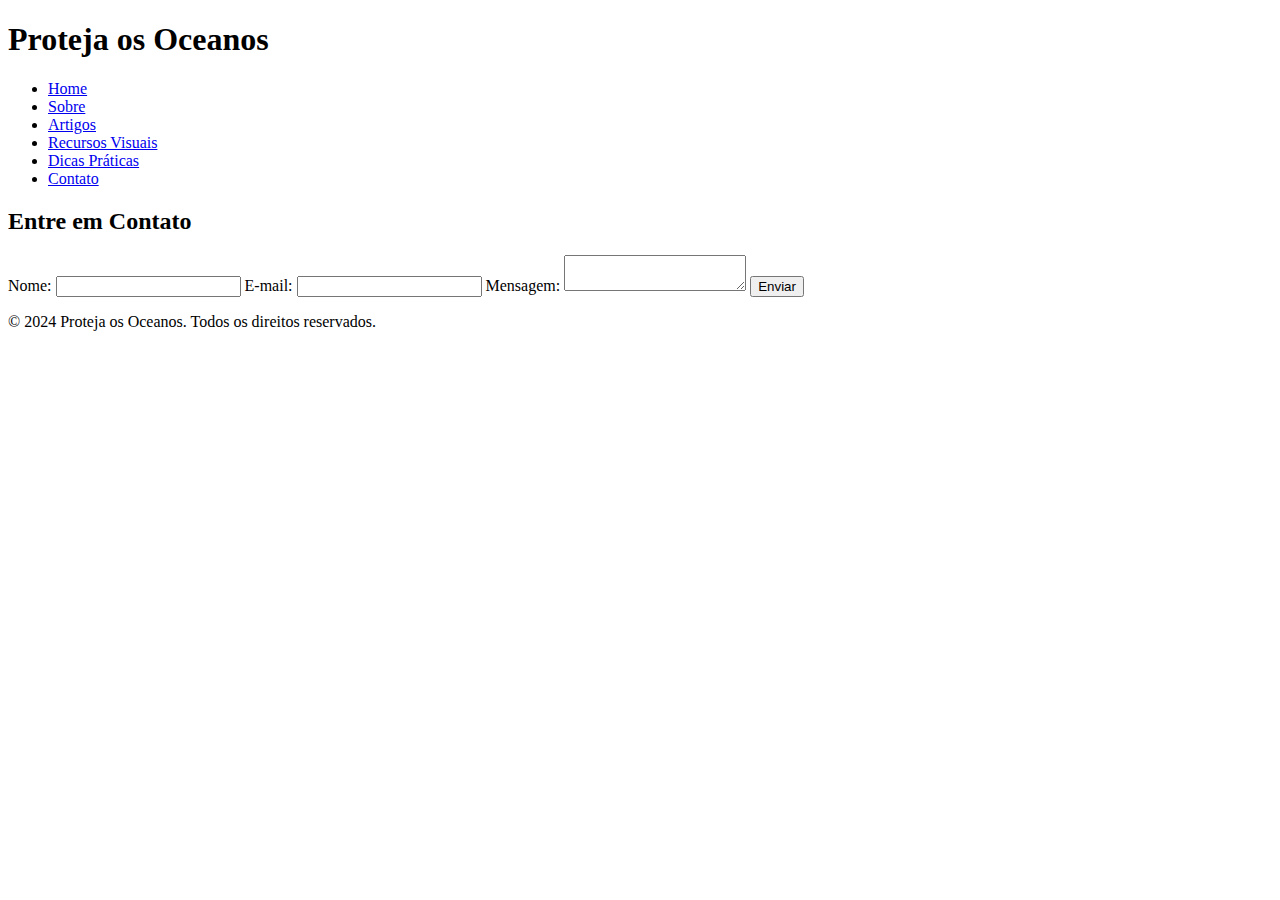
==== conta.html @ df11e775 "Create conta.html" ====
<!DOCTYPE html>
<html lang="pt">
<head>
    <meta charset="UTF-8">
    <meta name="viewport" content="width=device-width, initial-scale=1.0">
    <title>Proteja os Oceanos - Home</title>
    <script src="https://ajax.googleapis.com/ajax/libs/jquery/3.5.1/jquery.min.js"></script>
    <script src="scripts.js"></script>
    <link rel="stylesheet" href="styles4.css">
</head>
<body>
    <header>
        <h1>Proteja os Oceanos</h1>
        <nav>
            <ul>
                <li><a href="paginaincial.html">Home</a></li>
                <li><a href="sobre.html">Sobre</a></li>
                <li><a href="artigos.html">Artigos</a></li>
                <li><a href="recursos.html">Recursos Visuais</a></li>
                <li><a href="dicas.html">Dicas Práticas</a></li>
                <li><a href="contato.html">Contato</a></li>
            </ul>
        </nav>
    </header>
    <main>
        <section>
            <h2>Entre em Contato</h2>
            <form id="form-contato">
                <label for="name">Nome:</label>
                <input type="text" id="name" name="name" required>
                
                <label for="email">E-mail:</label>
                <input type="email" id="email" name="email" required>
                
                <label for="message">Mensagem:</label>
                <textarea id="message" name="message" required></textarea>
                
                <button type="submit" id="enviar-btn">Enviar</button>
            </form>
        </section>
    </main>
    <footer>
        <p>© 2024 Proteja os Oceanos. Todos os direitos reservados.</p>
    </footer>
</body>
</html>
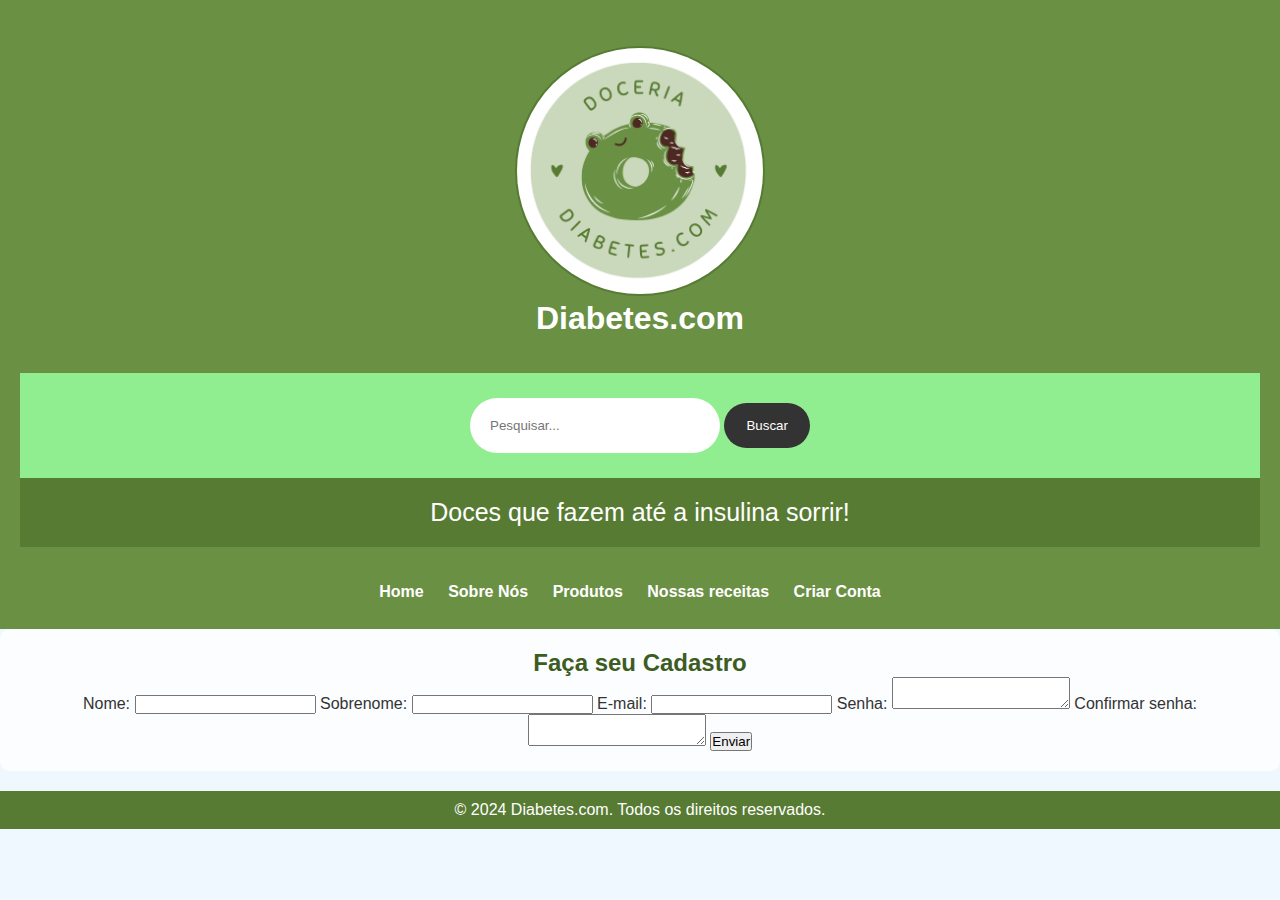
==== commit f900632d: "Update conta.html" ====
--- a/conta.html
+++ b/conta.html
@@ -1,46 +1,57 @@
 <!DOCTYPE html>
 <html lang="pt">
 <head>
-    <meta charset="UTF-8">
-    <meta name="viewport" content="width=device-width, initial-scale=1.0">
-    <title>Proteja os Oceanos - Home</title>
-    <script src="https://ajax.googleapis.com/ajax/libs/jquery/3.5.1/jquery.min.js"></script>
-    <script src="scripts.js"></script>
-    <link rel="stylesheet" href="styles4.css">
-</head>
+        <meta charset="UTF-8">
+        <meta name="viewport" content="width=device-width, initial-scale=1.0">
+        <title> Diabetes.com </title>
+        <link rel="stylesheet" href="style.css">
+        
+    </head>
 <body>
-    <header>
-        <h1>Proteja os Oceanos</h1>
+    <header><br><br>
+        <div class="header-content">
+<div><img src="Logo.png" class="logo"></div><h1> Diabetes.com </h1> <br><br>
+<div class="barraDePesquisa">
+<input type="text" placeholder="Pesquisar...">
+<button type="submit">Buscar</button>
+</div>
+<div class="slogan">Doces que fazem até a insulina sorrir!</div> <br>
+</div>
         <nav>
-            <ul>
-                <li><a href="paginaincial.html">Home</a></li>
-                <li><a href="sobre.html">Sobre</a></li>
-                <li><a href="artigos.html">Artigos</a></li>
-                <li><a href="recursos.html">Recursos Visuais</a></li>
-                <li><a href="dicas.html">Dicas Práticas</a></li>
-                <li><a href="contato.html">Contato</a></li>
+            <ul><br>
+                <li><a href="index.html"> Home </a></li>
+                <li><a href="sobre.html"> Sobre Nós </a></li>
+                <li><a href="produtos.html"> Produtos </a></li>
+                <li><a href="receitas.html"> Nossas receitas </a></li>
+                <li><a href="conta.html"> Criar Conta </a></li><br>
             </ul>
-        </nav>
+        </nav><br>
     </header>
     <main>
         <section>
-            <h2>Entre em Contato</h2>
+            <h2>Faça seu Cadastro</h2>
             <form id="form-contato">
                 <label for="name">Nome:</label>
                 <input type="text" id="name" name="name" required>
+
+                <label for="sobrenome">Sobrenome:</label>
+                <input type="text" id="sobrenome" name="sobrenome" required>
                 
                 <label for="email">E-mail:</label>
                 <input type="email" id="email" name="email" required>
                 
-                <label for="message">Mensagem:</label>
-                <textarea id="message" name="message" required></textarea>
+                <label for="senha">Senha: </label>
+                <textarea id="senha" name="senha" required></textarea>
+
+                <label for="confirmarsenha">Confirmar senha: </label>
+                <textarea id="confirmarsenha" name="confirmarsenha" required></textarea>
                 
                 <button type="submit" id="enviar-btn">Enviar</button>
             </form>
         </section>
     </main>
     <footer>
-        <p>© 2024 Proteja os Oceanos. Todos os direitos reservados.</p>
-    </footer>
+    <p>© 2024 Diabetes.com. Todos os direitos reservados.</p>
+</footer>
 </body>
 </html>
--- a/style.css
+++ b/style.css
@@ -0,0 +1,194 @@
+* {
+    margin: 0;
+    padding: 0;
+    box-sizing: border-box;
+}
+body {
+    font-family: 'Arial', sans-serif;
+    background-color: #f0f8ff;
+    color: #333;
+}
+.logo {
+    width: 250px;
+    height: 250px; 
+    border-radius: 50%; 
+    border: 2px solid #577B33;
+    margin: 0 15px;
+}
+
+.barraDePesquisa {
+    background-color: lightgreen;
+    padding: 25px; 
+}
+
+.barraDePesquisa input[type="text"] {
+    padding: 20px;
+    width: 250px;
+    border: none;
+    border-radius: 40px;
+}
+footer p {
+    color: white;
+}
+footer {
+    background-color: #577B33;
+    color: white;
+    text-align: center;
+    padding: 10px ;
+    width: 100%;
+
+}  
+.barraDePesquisa button {
+    padding: 15px 22px;
+    background-color: #333;
+    color: #fff;
+    border: none;
+    border-radius: 30px;
+    cursor: pointer;
+}
+
+.slogan {
+    background-color: #577B33;
+    padding: 20px 0; 
+    font-size: 25px;
+}
+header {
+    background-color: #6A9044;
+    color: #fff;
+    padding: 10px 20px;
+    text-align: center;
+}
+header nav ul {
+    list-style-type: none;
+    padding: 0;
+}
+header nav ul li {
+    display: inline;
+    margin-right: 20px;
+}
+
+header nav ul li a {
+    color: #ffffff;
+    text-decoration: none;
+}
+
+a {
+    text-decoration: none;
+    color: #333;
+}
+
+a:hover {
+    color: #666;
+}
+.promocoes-carrosel {
+    position: relative;
+    overflow: hidden;
+    margin-bottom: 20px;
+}
+
+.promo-item {
+    display: none;
+}
+
+.promo-item img {
+    width: 25%;
+    height: auto;
+}
+
+
+.promocoes-carrosel .prev,
+.promocoes-carrosel .next {
+    position: absolute;
+    top: 50%;
+    transform: translateY(-50%);
+    background-color: rgba(255, 255, 255, 0.5); /* Fundo semi-transparente */
+    border: none;
+    color: #333;
+    font-size: 18px;
+    padding: 10px;
+    cursor: pointer;
+    z-index: 1;
+}
+
+.promocoes-carrosel .prev {
+    left: 20px;
+}
+
+.promocoes-carrosel .next {
+    right: 5px;
+}
+
+
+.navigation-buttons {
+    position: absolute;
+    top: 50%;
+    transform: translateY(-50%);
+}
+
+.prev, .next {
+    background-color: rgba(0, 0, 0, 0.5);
+    color: white;
+    border: none;
+    padding: 10px 15px;
+    cursor: pointer;
+    font-size: 16px;
+    transition: background-color 0.3s;
+}
+
+.prev:hover, .next:hover {
+    background-color: rgba(0, 0, 0, 0.8);
+}
+
+
+.footer {
+    text-align: center;
+    background-color: #577B33;
+    color: white;
+    padding: 10px 0;
+    width: 100%;
+}
+
+section:after {
+    content: "";
+    display: table;
+    clear: both;
+    text-align: center;
+}
+
+section {
+    padding: 20px;
+    background-color: #ffffffb5;
+    border-radius: 10px;
+    margin-bottom: 20px;
+    text-align: center;
+}
+
+h2 {
+    color: #3d5c1f;
+}
+
+article {
+    margin-top: 20px;
+    padding: 20px;
+    background-color: #6c9047;
+    border-radius: 8px;
+    box-shadow: 0 4px 8px rgba(0, 0, 0, 0.1);
+}
+
+h3 {
+    color: white;
+}
+
+p {
+    color: white;
+}
+
+a {
+    color: white;
+    text-decoration: none;
+    font-weight: bold;
+}
+
+a:hover {
+    text-decoration: underline;
+}
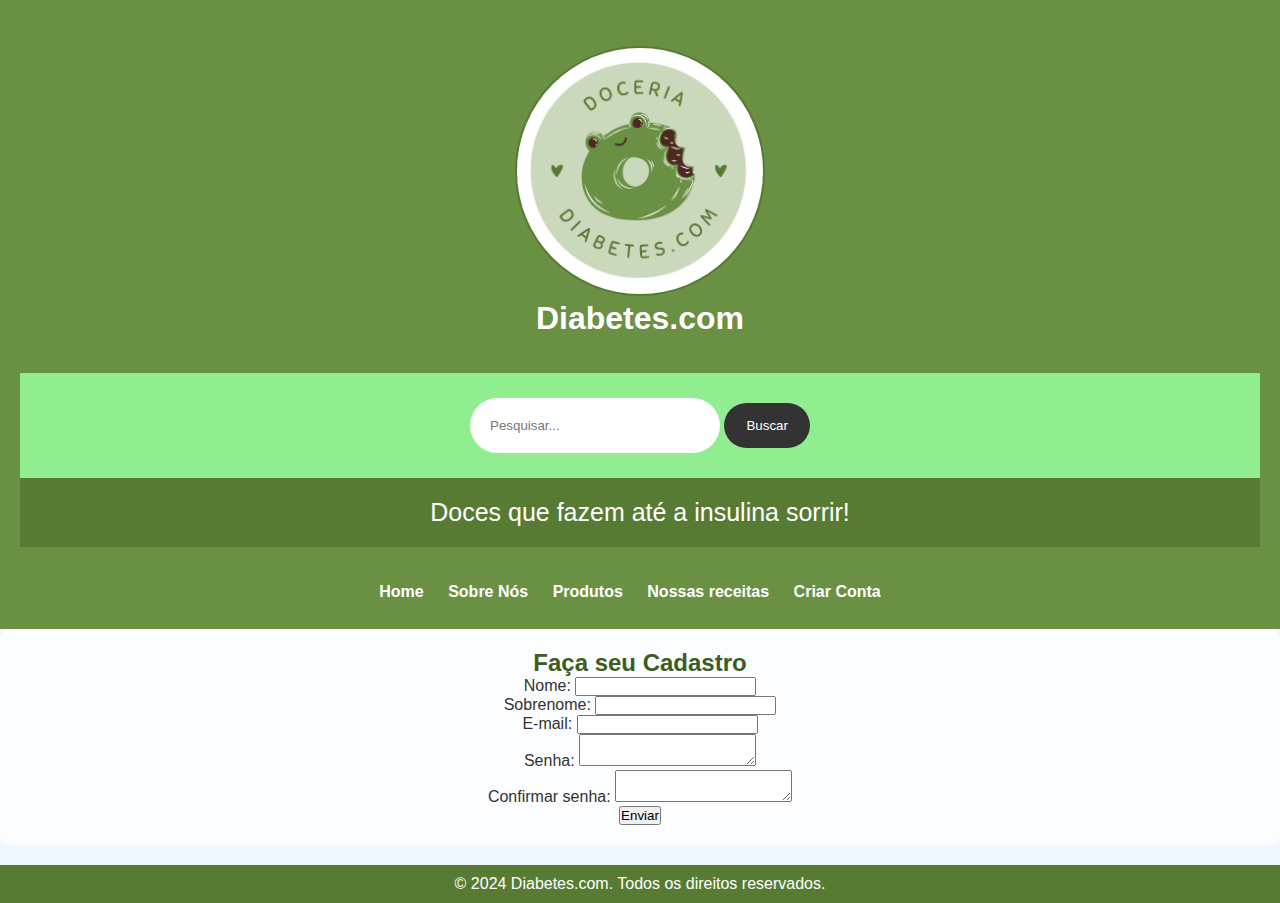
==== commit ee8cbc3f: "Update conta.html" ====
--- a/conta.html
+++ b/conta.html
@@ -32,21 +32,21 @@
             <h2>Faça seu Cadastro</h2>
             <form id="form-contato">
                 <label for="name">Nome:</label>
-                <input type="text" id="name" name="name" required>
+                <input type="text" id="name" name="name" required><br>
 
                 <label for="sobrenome">Sobrenome:</label>
-                <input type="text" id="sobrenome" name="sobrenome" required>
+                <input type="text" id="sobrenome" name="sobrenome" required><br>
                 
                 <label for="email">E-mail:</label>
-                <input type="email" id="email" name="email" required>
+                <input type="email" id="email" name="email" required><br>
                 
                 <label for="senha">Senha: </label>
-                <textarea id="senha" name="senha" required></textarea>
+                <textarea id="senha" name="senha" required></textarea><br>
 
                 <label for="confirmarsenha">Confirmar senha: </label>
-                <textarea id="confirmarsenha" name="confirmarsenha" required></textarea>
+                <textarea id="confirmarsenha" name="confirmarsenha" required></textarea><br>
                 
-                <button type="submit" id="enviar-btn">Enviar</button>
+                <button type="submit" id="enviar-btn">Enviar</button><br>
             </form>
         </section>
     </main>
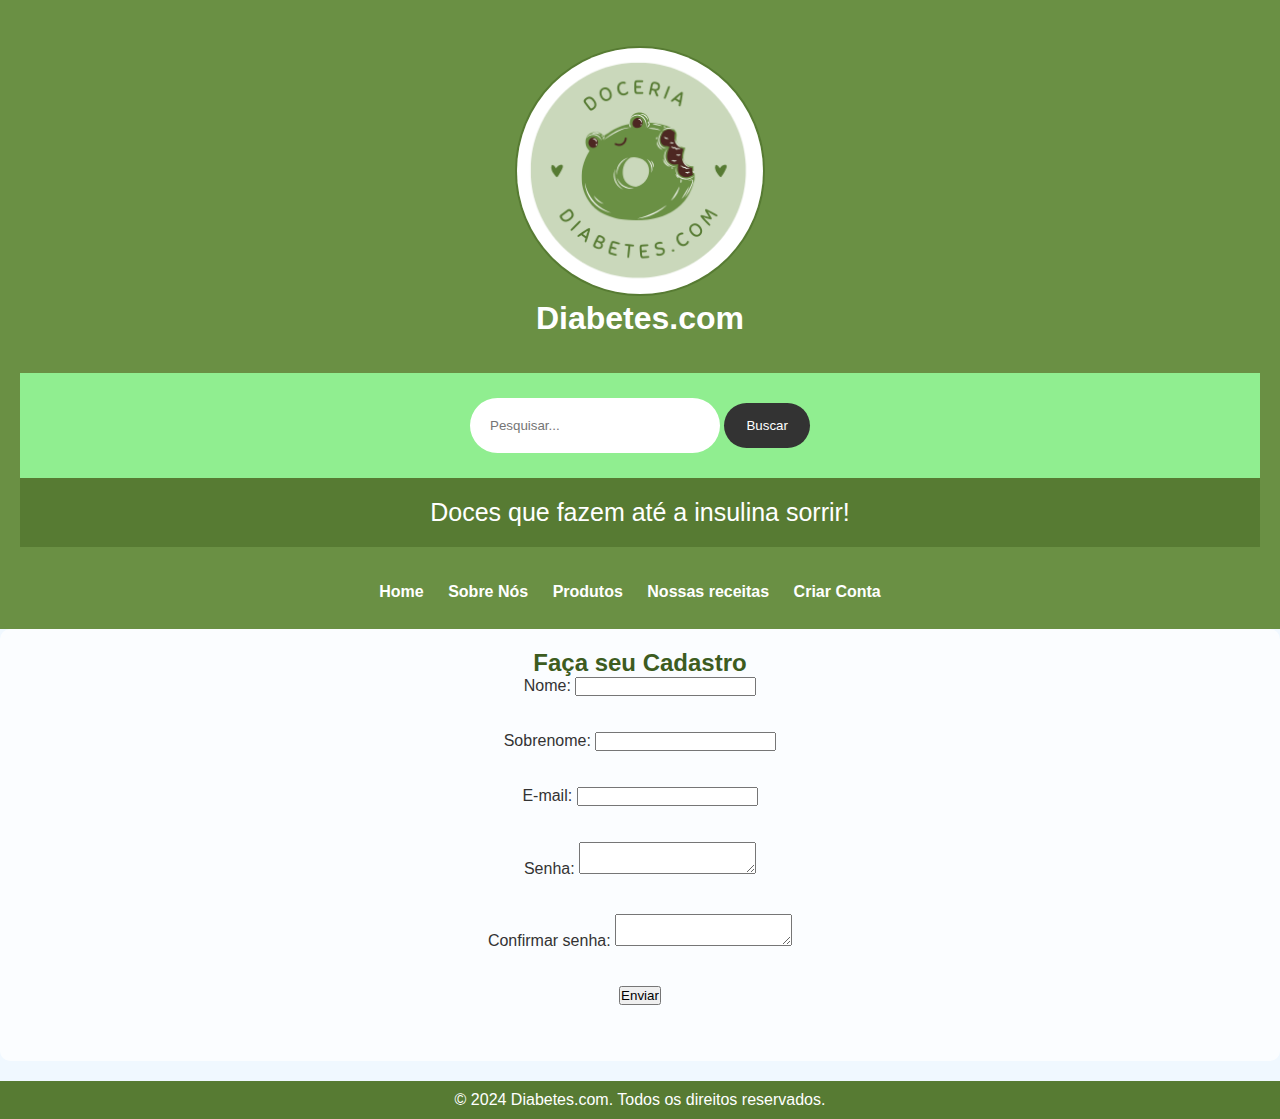
==== commit a4db2c14: "Update conta.html" ====
--- a/conta.html
+++ b/conta.html
@@ -32,21 +32,21 @@
             <h2>Faça seu Cadastro</h2>
             <form id="form-contato">
                 <label for="name">Nome:</label>
-                <input type="text" id="name" name="name" required><br>
+                <input type="text" id="name" name="name" required><br><br><br>
 
                 <label for="sobrenome">Sobrenome:</label>
-                <input type="text" id="sobrenome" name="sobrenome" required><br>
+                <input type="text" id="sobrenome" name="sobrenome" required><br><br><br>
                 
                 <label for="email">E-mail:</label>
-                <input type="email" id="email" name="email" required><br>
+                <input type="email" id="email" name="email" required><br><br><br>
                 
                 <label for="senha">Senha: </label>
-                <textarea id="senha" name="senha" required></textarea><br>
+                <textarea id="senha" name="senha" required></textarea><br><br><br>
 
                 <label for="confirmarsenha">Confirmar senha: </label>
-                <textarea id="confirmarsenha" name="confirmarsenha" required></textarea><br>
+                <textarea id="confirmarsenha" name="confirmarsenha" required></textarea><br><br><br>
                 
-                <button type="submit" id="enviar-btn">Enviar</button><br>
+                <button type="submit" id="enviar-btn">Enviar</button><br><br><br>
             </form>
         </section>
     </main>
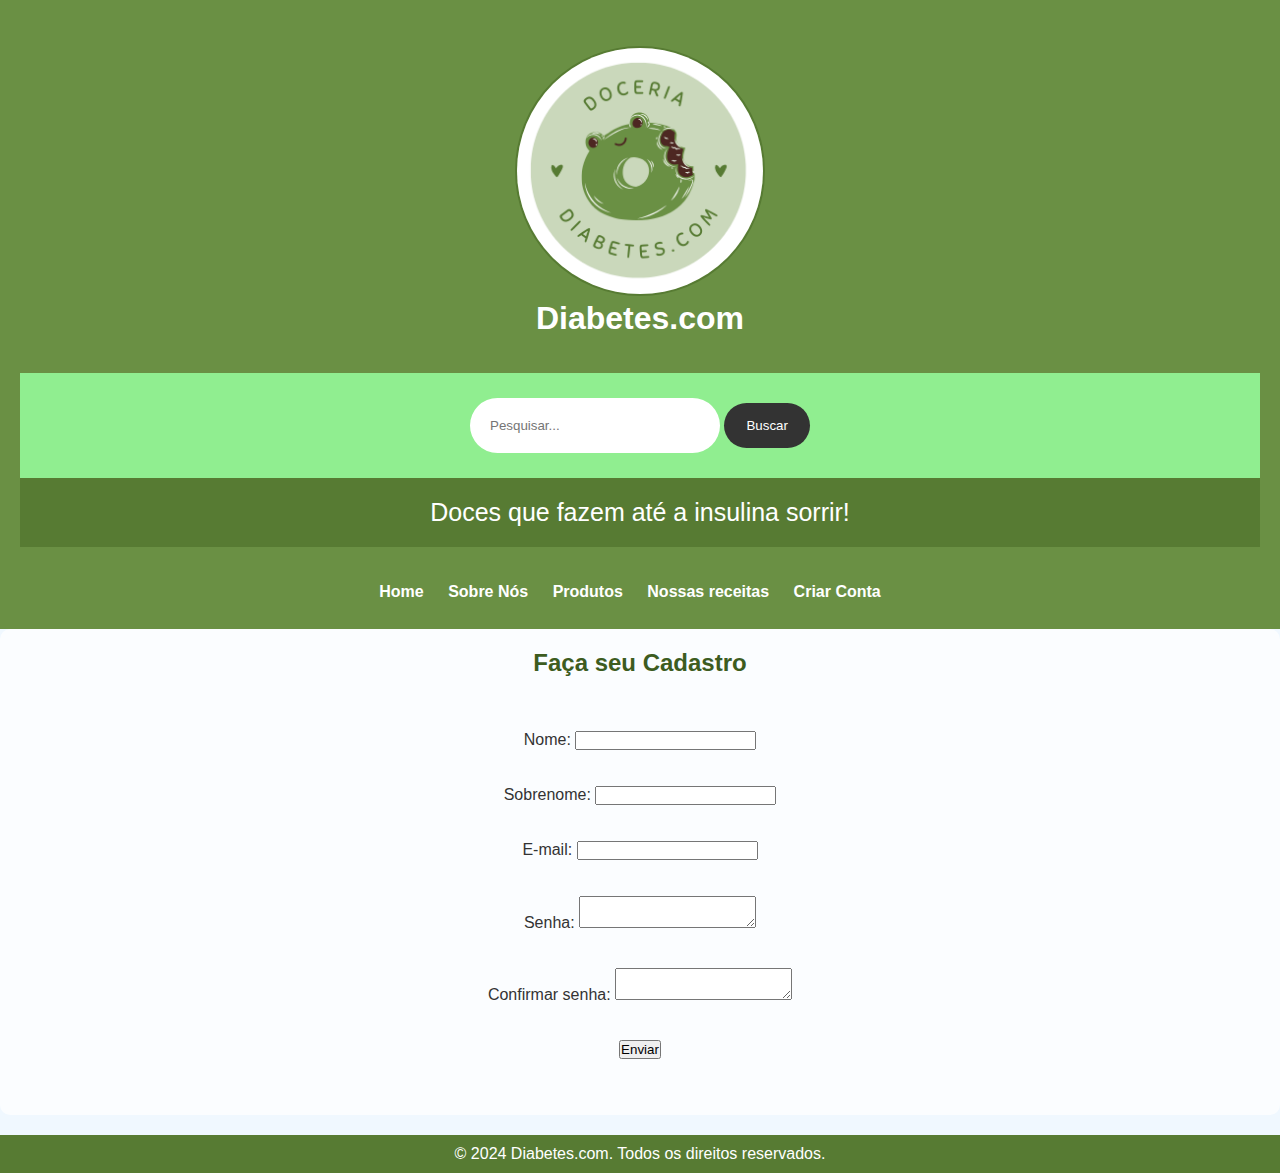
==== commit fb44f741: "Update conta.html" ====
--- a/conta.html
+++ b/conta.html
@@ -29,7 +29,7 @@
     </header>
     <main>
         <section>
-            <h2>Faça seu Cadastro</h2>
+            <h2>Faça seu Cadastro</h2><br><br><br>
             <form id="form-contato">
                 <label for="name">Nome:</label>
                 <input type="text" id="name" name="name" required><br><br><br>
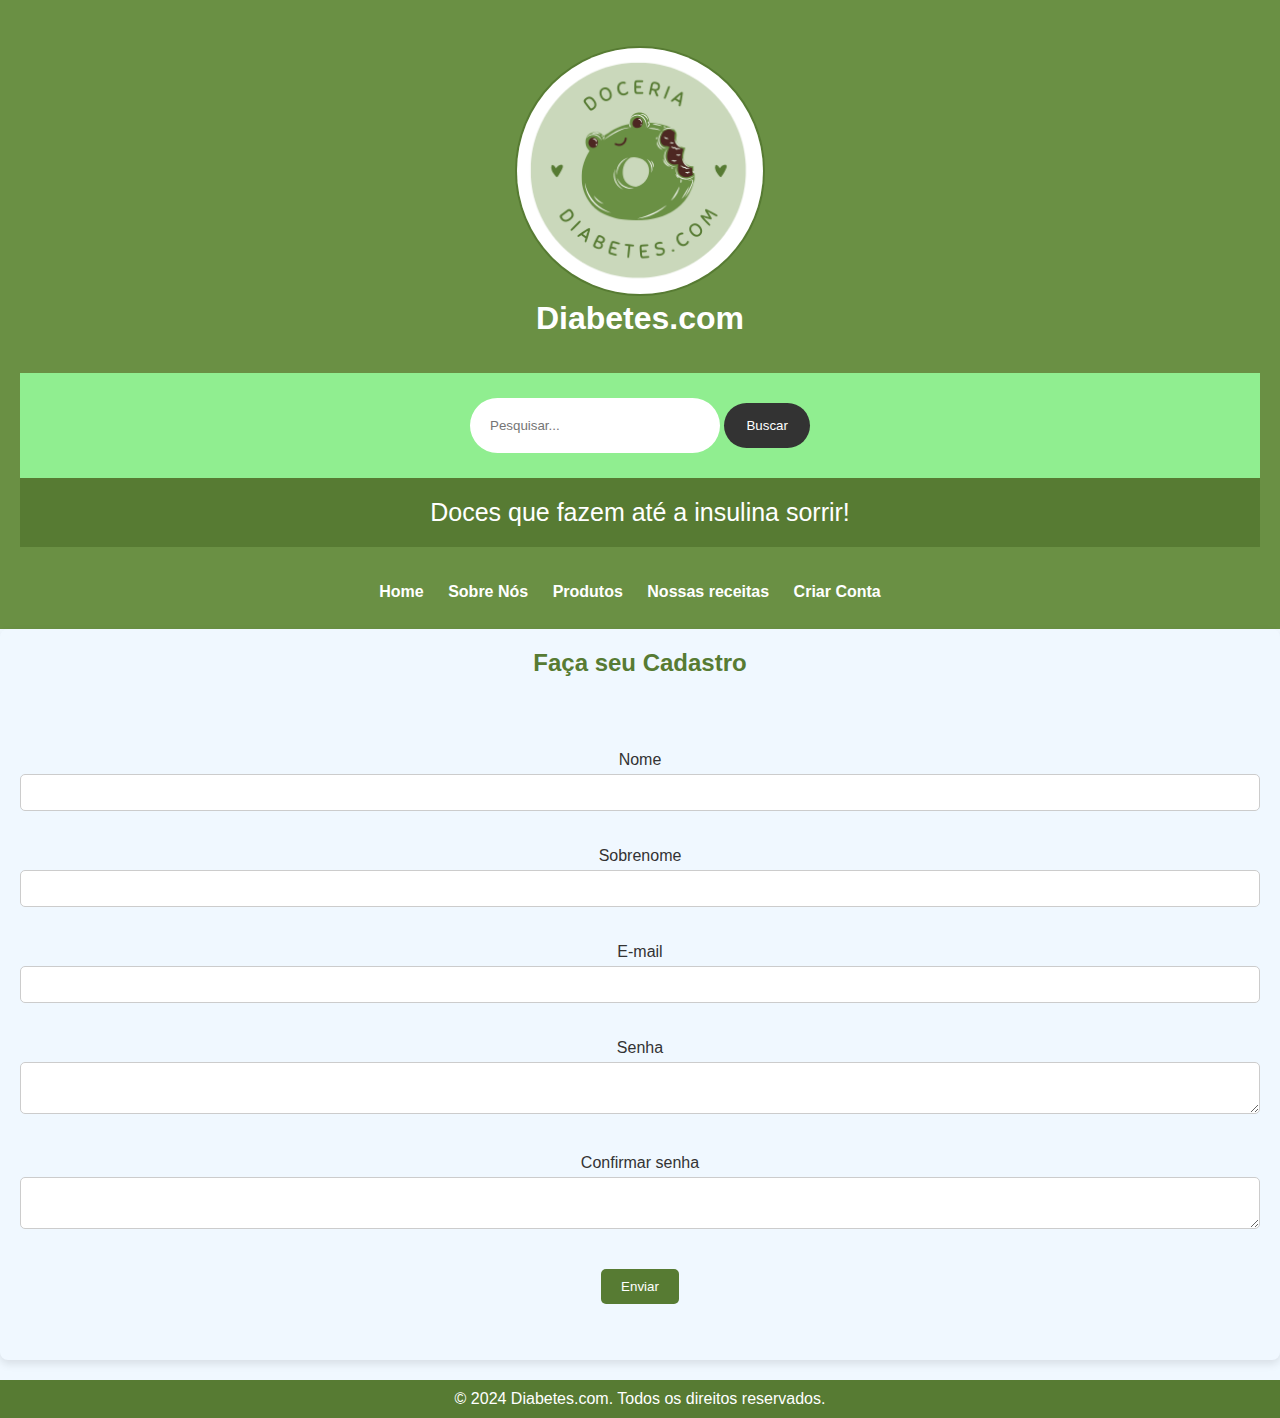
==== commit c3168a0c: "Update conta.html" ====
--- a/conta.html
+++ b/conta.html
@@ -31,19 +31,19 @@
         <section>
             <h2>Faça seu Cadastro</h2><br><br><br>
             <form id="form-contato">
-                <label for="name">Nome:</label>
+                <label for="name">Nome</label>
                 <input type="text" id="name" name="name" required><br><br><br>
 
-                <label for="sobrenome">Sobrenome:</label>
+                <label for="sobrenome">Sobrenome</label>
                 <input type="text" id="sobrenome" name="sobrenome" required><br><br><br>
                 
-                <label for="email">E-mail:</label>
+                <label for="email">E-mail</label>
                 <input type="email" id="email" name="email" required><br><br><br>
                 
-                <label for="senha">Senha: </label>
+                <label for="senha">Senha </label>
                 <textarea id="senha" name="senha" required></textarea><br><br><br>
 
-                <label for="confirmarsenha">Confirmar senha: </label>
+                <label for="confirmarsenha">Confirmar senha </label>
                 <textarea id="confirmarsenha" name="confirmarsenha" required></textarea><br><br><br>
                 
                 <button type="submit" id="enviar-btn">Enviar</button><br><br><br>
--- a/style.css
+++ b/style.css
@@ -192,3 +192,47 @@
 a:hover {
     text-decoration: underline;
 }
+
+section {
+    background-color: #f0f8ff;
+    padding: 20px;
+    border-radius: 8px;
+    box-shadow: 0 4px 8px rgba(0, 0, 0, 0.1);
+}
+
+h2 {
+    color: #577B33;
+    margin-bottom: 20px;
+}
+
+.form-group {
+    margin-bottom: 20px;
+}
+
+label {
+    display: block;
+    margin-bottom: 5px;
+}
+
+input[type="text"],
+input[type="email"],
+textarea {
+    width: 100%;
+    padding: 10px;
+    border: 1px solid #ccc;
+    border-radius: 5px;
+    box-sizing: border-box;
+}
+
+button {
+    background-color: #577B33;
+    color: white;
+    padding: 10px 20px;
+    border: none;
+    border-radius: 5px;
+    cursor: pointer;
+}
+
+button:hover {
+    background-color: #577B33;
+}
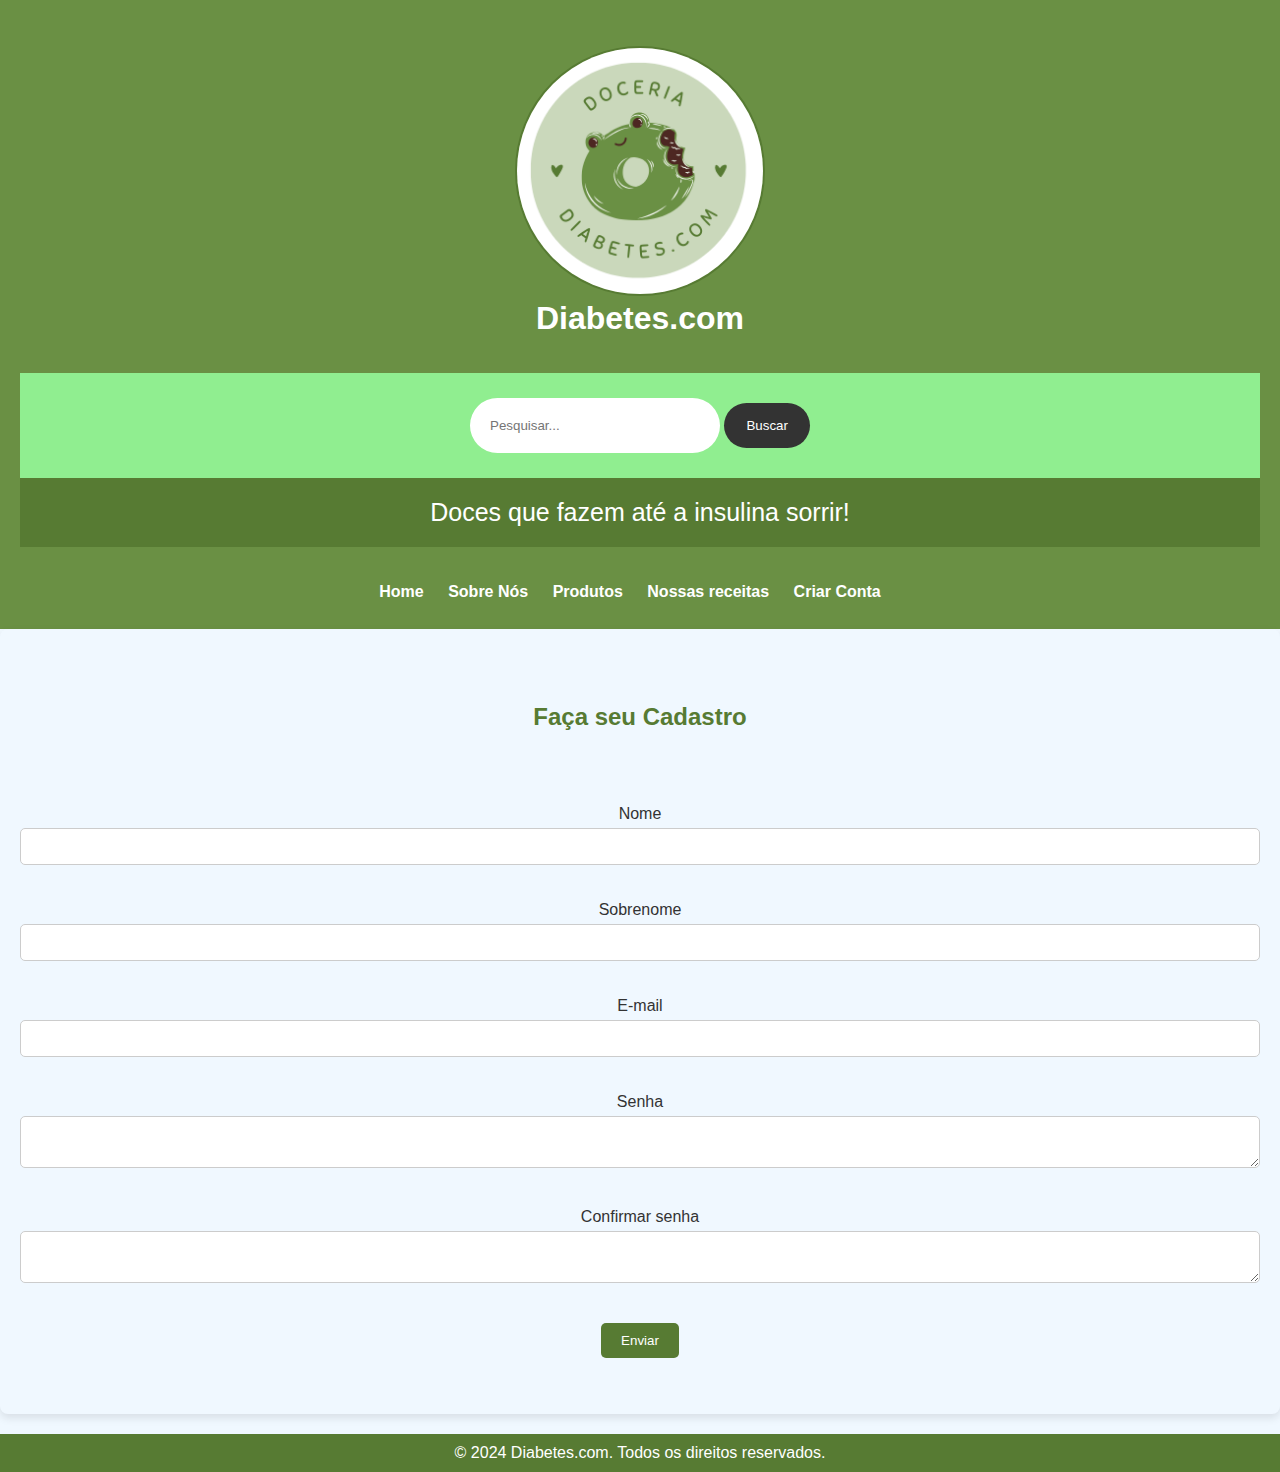
==== commit a1fd6e88: "Update conta.html" ====
--- a/conta.html
+++ b/conta.html
@@ -28,7 +28,7 @@
         </nav><br>
     </header>
     <main>
-        <section>
+        <section><br><br><br>
             <h2>Faça seu Cadastro</h2><br><br><br>
             <form id="form-contato">
                 <label for="name">Nome</label>
